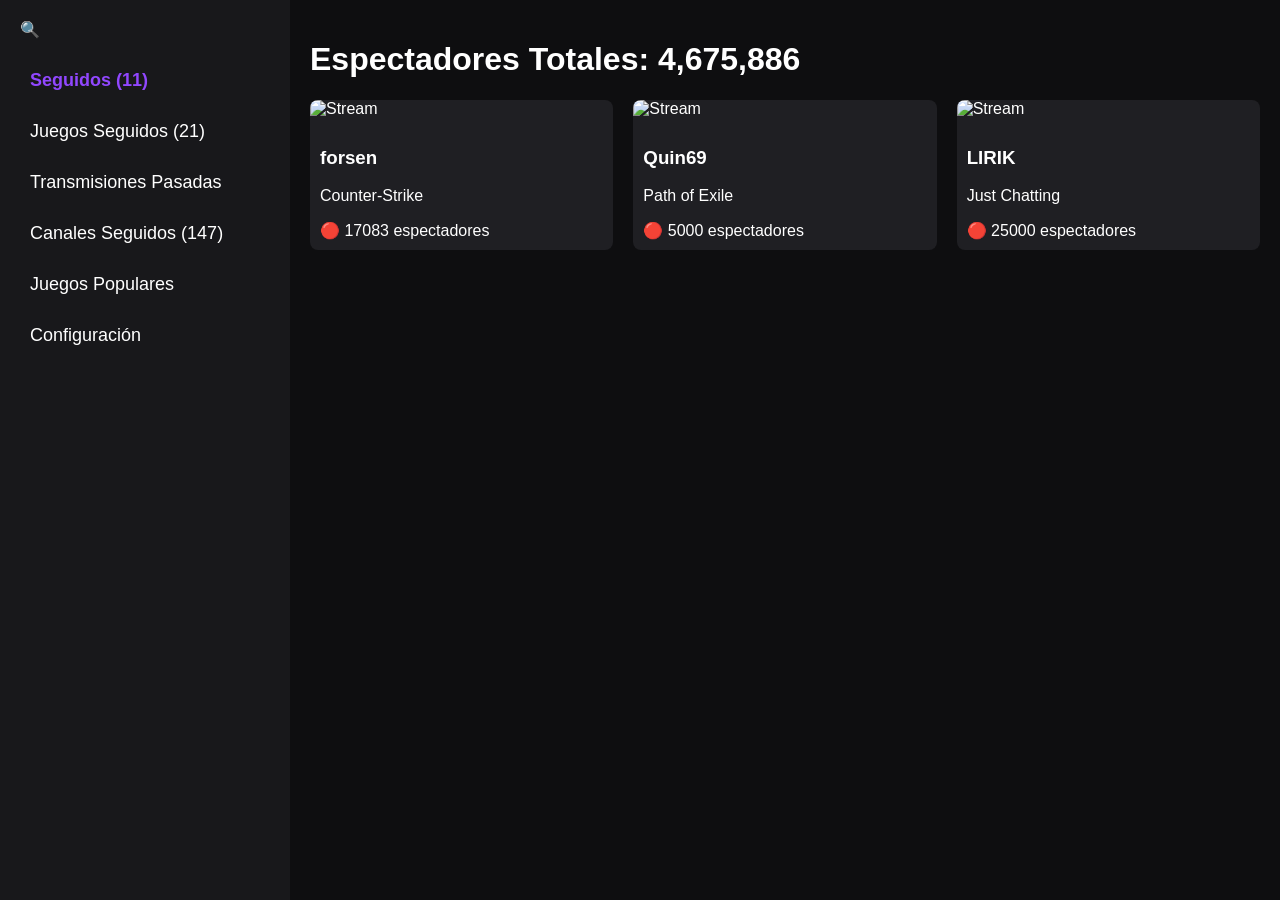
==== index.html @ 3d903c3f "Add files via upload" ====
<!DOCTYPE html>
<html>
<head>
    <meta charset="utf-8">
    <title>Twitch TV App</title>
    <link rel="stylesheet" href="style.css">
</head>
<body>
    <!-- Menú Lateral (Sidebar) -->
    <div class="sidebar">
        <div class="search-icon">🔍</div>
        <ul>
            <li class="active">Seguidos (11)</li>
            <li>Juegos Seguidos (21)</li>
            <li>Transmisiones Pasadas</li>
            <li>Canales Seguidos (147)</li>
            <li>Juegos Populares</li>
            <li>Configuración</li>
        </ul>
    </div>

    <!-- Contenido Principal -->
    <div class="main-content">
        <header>
            <h1>Espectadores Totales: 4,675,886</h1>
        </header>

        <!-- Cuadrícula de Streams (Imagen 5) -->
        <div class="stream-grid" id="stream-container">
            <!-- Aquí JavaScript inyectará las tarjetas de stream -->
        </div>
    </div>

    <script src="app.js"></script>
</body>
</html>
---- style.css ----
body {
    background-color: #0e0e10; /* Fondo oscuro de Twitch */
    color: white;
    font-family: 'Arial', sans-serif;
    margin: 0;
    display: flex;
    height: 100vh;
}

.sidebar {
    width: 250px;
    background-color: #18181b;
    padding: 20px;
}

.sidebar ul {
    list-style: none;
    padding: 0;
}

.sidebar li {
    padding: 15px 10px;
    font-size: 18px;
    cursor: pointer;
}

.sidebar li.active {
    color: #9147ff; /* Morado Twitch */
    font-weight: bold;
}

.main-content {
    flex: 1;
    padding: 20px;
    overflow-y: auto;
}

.stream-grid {
    display: grid;
    grid-template-columns: repeat(3, 1fr); /* 3 columnas para TV */
    gap: 20px;
}

.stream-card {
    background-color: #1f1f23;
    border-radius: 8px;
    overflow: hidden;
    cursor: pointer;
}

.stream-card img {
    width: 100%;
    height: 180px;
    object-fit: cover;
}

.stream-info {
    padding: 10px;
}
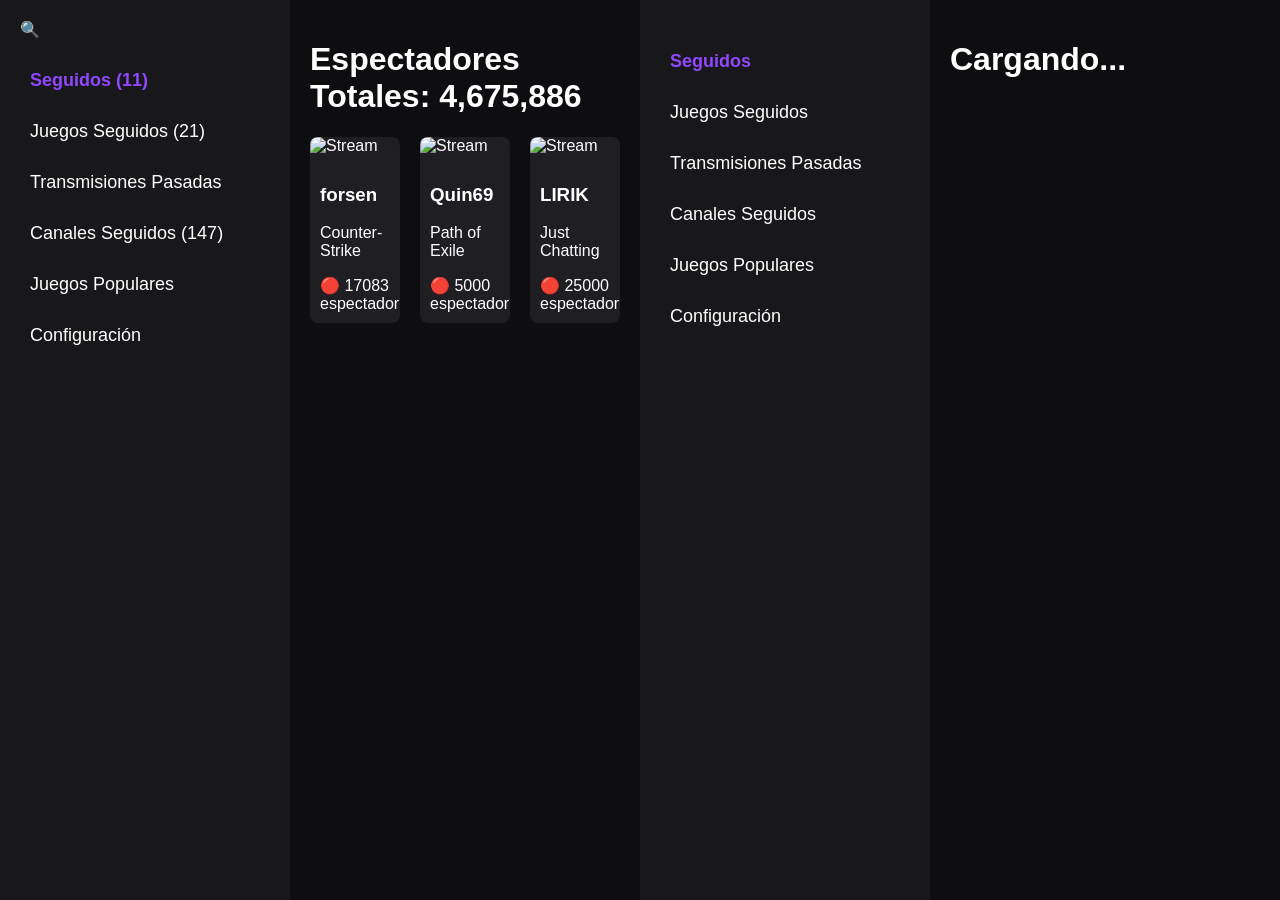
==== commit 8c0e2267: "Add HTML structure for Twitch TV App layout" ====
--- a/index.html
+++ b/index.html
@@ -33,4 +33,41 @@
 
     <script src="app.js"></script>
 </body>
-</html>+</html>
+<!DOCTYPE html>
+<html>
+<head>
+    <meta charset="utf-8">
+    <title>Twitch TV App</title>
+    <link rel="stylesheet" href="style.css">
+    <!-- API de Tizen para el control remoto -->
+    <script src="$WEBAPIS/webapis/webapis.js"></script>
+</head>
+<body>
+    <!-- Menú Lateral -->
+    <div class="sidebar">
+        <ul id="sidebar-menu">
+            <li class="active" data-section="followed">Seguidos</li>
+            <li data-section="games">Juegos Seguidos</li>
+            <li data-section="past">Transmisiones Pasadas</li>
+            <li data-section="channels">Canales Seguidos</li>
+            <li data-section="top">Juegos Populares</li>
+            <li data-section="settings">Configuración</li>
+        </ul>
+    </div>
+
+    <!-- Contenido Principal -->
+    <div class="main-content">
+        <header>
+            <h1 id="viewer-count">Cargando...</h1>
+        </header>
+
+        <!-- Cuadrícula de Streams -->
+        <div class="stream-grid" id="stream-container">
+            <!-- JavaScript inyectará las tarjetas aquí -->
+        </div>
+    </div>
+
+    <script src="app.js"></script>
+</body>
+</html>
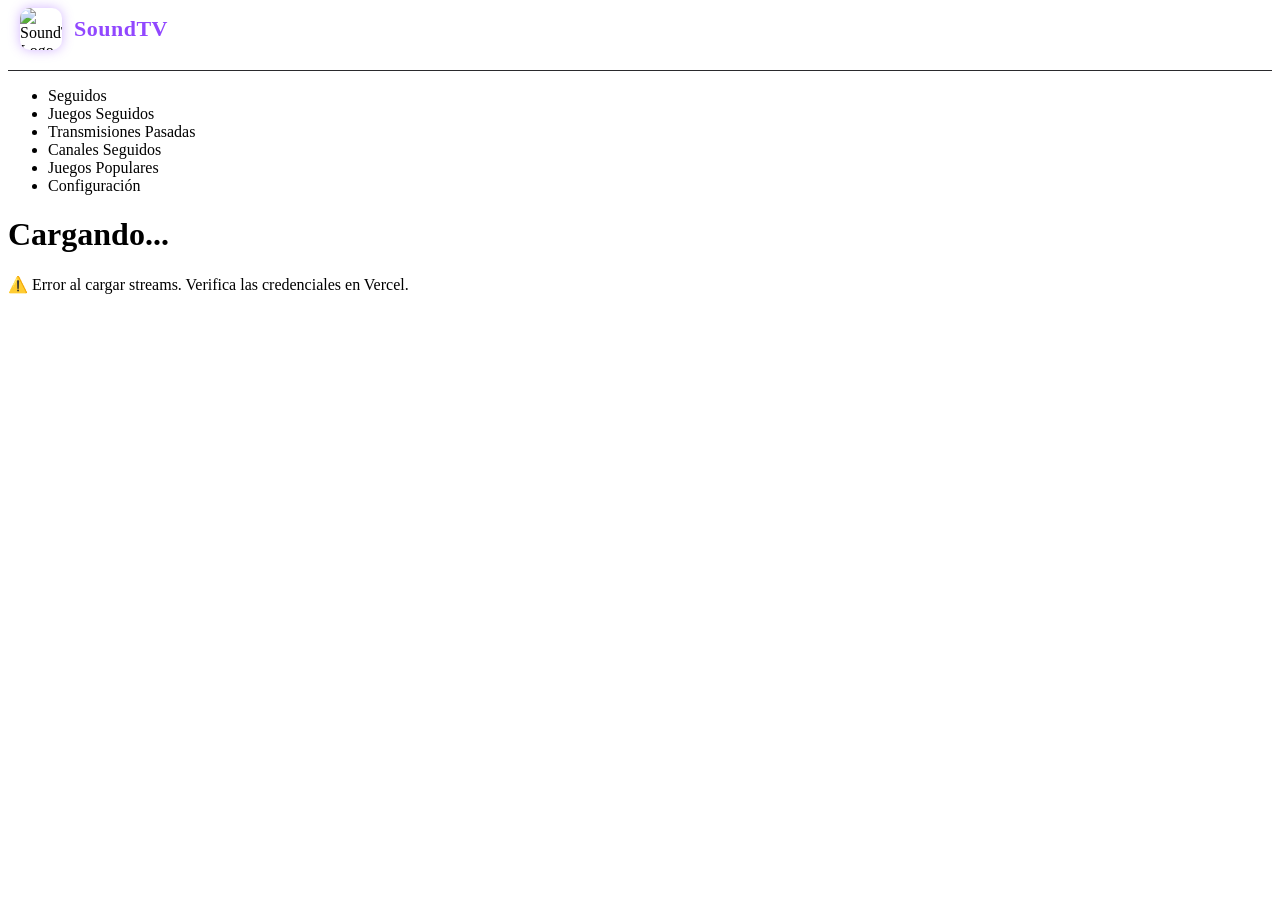
==== commit 6acf8ba0: "Add files via upload" ====
--- a/index.html
+++ b/index.html
@@ -1,73 +1,42 @@
 <!DOCTYPE html>
-<html>
+<html lang="es">
 <head>
     <meta charset="utf-8">
-    <title>Twitch TV App</title>
+    <meta name="viewport" content="width=device-width, initial-scale=1.0">
+    <title>SoundTV</title>
+    <link rel="icon" type="image/png" href="icon.png">
     <link rel="stylesheet" href="style.css">
+    <script src="$WEBAPIS/webapis/webapis.js" onerror="console.warn('Tizen no disponible')"></script>
 </head>
 <body>
-    <!-- Menú Lateral (Sidebar) -->
-    <div class="sidebar">
-        <div class="search-icon">🔍</div>
-        <ul>
-            <li class="active">Seguidos (11)</li>
-            <li>Juegos Seguidos (21)</li>
-            <li>Transmisiones Pasadas</li>
-            <li>Canales Seguidos (147)</li>
-            <li>Juegos Populares</li>
-            <li>Configuración</li>
+    <!-- Menú Lateral -->
+    <aside class="sidebar">
+        <div class="sidebar-logo">
+            <img src="icon.png" alt="SoundTV Logo" class="logo-img">
+            <span class="logo-text">SoundTV</span>
+        </div>
+        <ul id="sidebar-menu">
+            <li class="active" data-section="followed" tabindex="0">Seguidos</li>
+            <li data-section="games" tabindex="0">Juegos Seguidos</li>
+            <li data-section="past" tabindex="0">Transmisiones Pasadas</li>
+            <li data-section="channels" tabindex="0">Canales Seguidos</li>
+            <li data-section="top" tabindex="0">Juegos Populares</li>
+            <li data-section="settings" tabindex="0">Configuración</li>
         </ul>
-    </div>
+    </aside>
 
     <!-- Contenido Principal -->
-    <div class="main-content">
-        <header>
-            <h1>Espectadores Totales: 4,675,886</h1>
+    <main class="main-content">
+        <header class="top-bar">
+            <h1 id="viewer-count">Cargando...</h1>
+            <span class="status-dot" id="status"></span>
         </header>
 
-        <!-- Cuadrícula de Streams (Imagen 5) -->
-        <div class="stream-grid" id="stream-container">
-            <!-- Aquí JavaScript inyectará las tarjetas de stream -->
-        </div>
-    </div>
+        <section class="stream-grid" id="stream-container"></section>
+
+        <div id="loading" class="loading-message">Cargando streams de Twitch...</div>
+    </main>
 
     <script src="app.js"></script>
 </body>
-</html>
-<!DOCTYPE html>
-<html>
-<head>
-    <meta charset="utf-8">
-    <title>Twitch TV App</title>
-    <link rel="stylesheet" href="style.css">
-    <!-- API de Tizen para el control remoto -->
-    <script src="$WEBAPIS/webapis/webapis.js"></script>
-</head>
-<body>
-    <!-- Menú Lateral -->
-    <div class="sidebar">
-        <ul id="sidebar-menu">
-            <li class="active" data-section="followed">Seguidos</li>
-            <li data-section="games">Juegos Seguidos</li>
-            <li data-section="past">Transmisiones Pasadas</li>
-            <li data-section="channels">Canales Seguidos</li>
-            <li data-section="top">Juegos Populares</li>
-            <li data-section="settings">Configuración</li>
-        </ul>
-    </div>
-
-    <!-- Contenido Principal -->
-    <div class="main-content">
-        <header>
-            <h1 id="viewer-count">Cargando...</h1>
-        </header>
-
-        <!-- Cuadrícula de Streams -->
-        <div class="stream-grid" id="stream-container">
-            <!-- JavaScript inyectará las tarjetas aquí -->
-        </div>
-    </div>
-
-    <script src="app.js"></script>
-</body>
-</html>
+</html>
--- a/style.css
+++ b/style.css
@@ -1,59 +1,27 @@
-body {
-    background-color: #0e0e10; /* Fondo oscuro de Twitch */
-    color: white;
-    font-family: 'Arial', sans-serif;
-    margin: 0;
+/* ============================================
+   LOGO DE SOUNDTV
+   ============================================ */
+.sidebar-logo {
     display: flex;
-    height: 100vh;
+    align-items: center;
+    gap: 12px;
+    padding: 0 12px 20px;
+    border-bottom: 1px solid #2a2a2d;
+    margin-bottom: 16px;
 }
 
-.sidebar {
-    width: 250px;
-    background-color: #18181b;
-    padding: 20px;
+.logo-img {
+    width: 42px;
+    height: 42px;
+    border-radius: 10px;
+    object-fit: contain;
+    /* Un sutil glow morado para resaltar */
+    box-shadow: 0 0 12px rgba(145, 71, 255, 0.4);
 }
 
-.sidebar ul {
-    list-style: none;
-    padding: 0;
-}
-
-.sidebar li {
-    padding: 15px 10px;
-    font-size: 18px;
-    cursor: pointer;
-}
-
-.sidebar li.active {
-    color: #9147ff; /* Morado Twitch */
+.logo-text {
+    font-size: 22px;
     font-weight: bold;
-}
-
-.main-content {
-    flex: 1;
-    padding: 20px;
-    overflow-y: auto;
-}
-
-.stream-grid {
-    display: grid;
-    grid-template-columns: repeat(3, 1fr); /* 3 columnas para TV */
-    gap: 20px;
-}
-
-.stream-card {
-    background-color: #1f1f23;
-    border-radius: 8px;
-    overflow: hidden;
-    cursor: pointer;
-}
-
-.stream-card img {
-    width: 100%;
-    height: 180px;
-    object-fit: cover;
-}
-
-.stream-info {
-    padding: 10px;
+    color: #9147ff;
+    letter-spacing: 0.5px;
 }
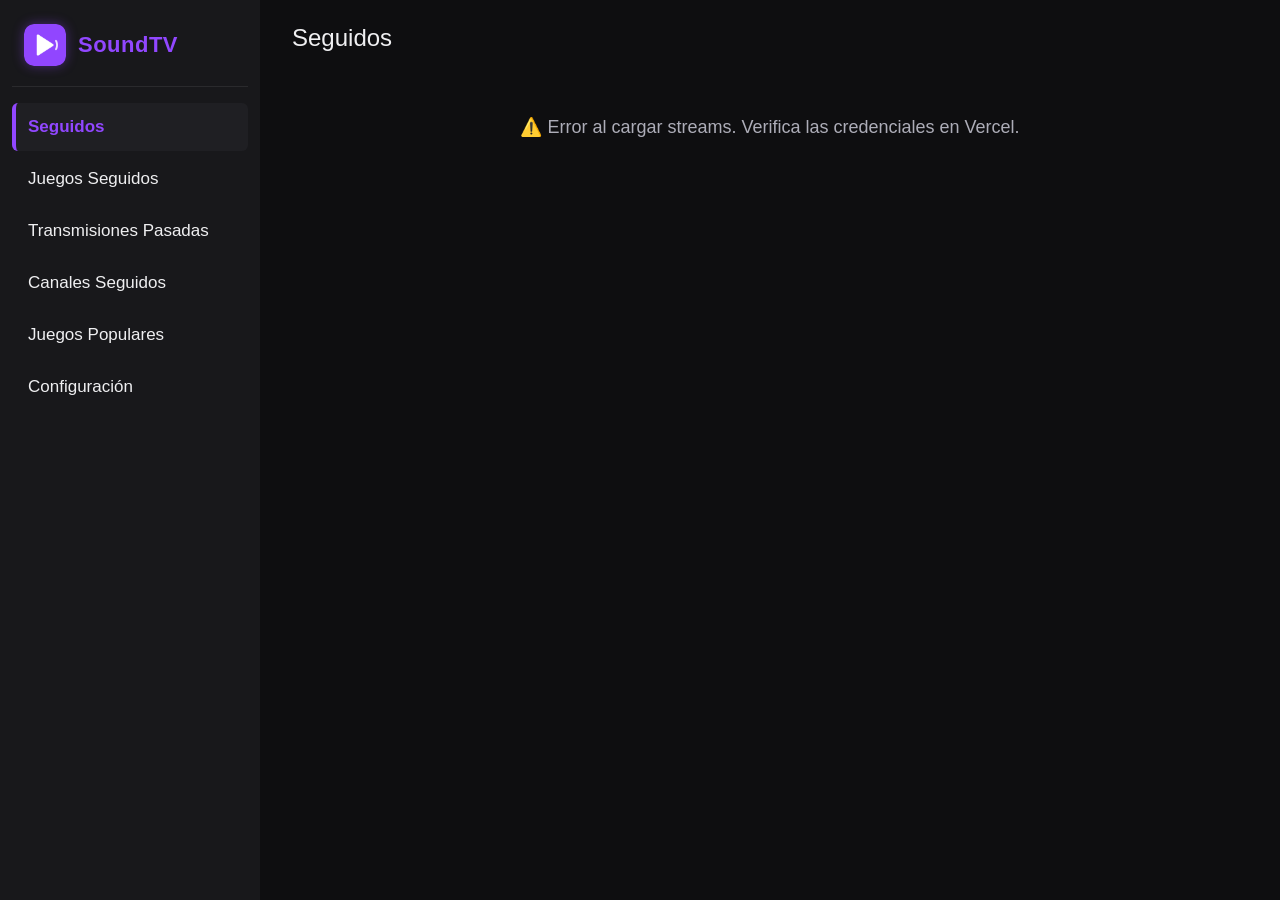
==== commit 3a7d7b94: "Update header and loading message in index.html" ====
--- a/index.html
+++ b/index.html
@@ -28,15 +28,15 @@
     <!-- Contenido Principal -->
     <main class="main-content">
         <header class="top-bar">
-            <h1 id="viewer-count">Cargando...</h1>
-            <span class="status-dot" id="status"></span>
+            <h1 id="page-title">Seguidos</h1>
+            <div class="user-area" id="user-area"></div>
         </header>
 
         <section class="stream-grid" id="stream-container"></section>
 
-        <div id="loading" class="loading-message">Cargando streams de Twitch...</div>
+        <div id="loading" class="loading-message">Cargando...</div>
     </main>
 
     <script src="app.js"></script>
 </body>
-</html>+</html>
--- a/style.css
+++ b/style.css
@@ -1,3 +1,21 @@
+/* ============================================
+   SoundTV - Estilos principales
+   ============================================ */
+* {
+    margin: 0;
+    padding: 0;
+    box-sizing: border-box;
+}
+
+body {
+    background-color: #0e0e10;
+    color: #efeff1;
+    font-family: 'Arial', 'Helvetica', sans-serif;
+    display: flex;
+    height: 100vh;
+    overflow: hidden;
+}
+
 /* ============================================
    LOGO DE SOUNDTV
    ============================================ */
@@ -15,7 +33,6 @@
     height: 42px;
     border-radius: 10px;
     object-fit: contain;
-    /* Un sutil glow morado para resaltar */
     box-shadow: 0 0 12px rgba(145, 71, 255, 0.4);
 }
 
@@ -24,4 +41,196 @@
     font-weight: bold;
     color: #9147ff;
     letter-spacing: 0.5px;
-}+}
+
+/* ============================================
+   SIDEBAR (Menú lateral)
+   ============================================ */
+.sidebar {
+    width: 260px;
+    background-color: #18181b;
+    padding: 24px 12px;
+    flex-shrink: 0;
+    overflow-y: auto;
+}
+
+#sidebar-menu {
+    list-style: none;
+}
+
+#sidebar-menu li {
+    padding: 14px 12px;
+    font-size: 17px;
+    cursor: pointer;
+    border-radius: 6px;
+    margin-bottom: 4px;
+    outline: none;
+    transition: background 0.15s ease;
+    border-left: 4px solid transparent;
+    color: #efeff1;
+}
+
+#sidebar-menu li:hover,
+#sidebar-menu li:focus {
+    background-color: #26262c;
+    border-left-color: #9147ff;
+}
+
+#sidebar-menu li.active {
+    color: #9147ff;
+    font-weight: bold;
+    background-color: #1f1f23;
+    border-left-color: #9147ff;
+}
+
+/* ============================================
+   CONTENIDO PRINCIPAL
+   ============================================ */
+.main-content {
+    flex: 1;
+    padding: 24px 32px;
+    overflow-y: auto;
+}
+
+.top-bar {
+    display: flex;
+    align-items: center;
+    gap: 12px;
+    margin-bottom: 24px;
+}
+
+.top-bar h1 {
+    font-size: 24px;
+    font-weight: 500;
+    color: #efeff1;
+}
+
+.status-dot {
+    width: 10px;
+    height: 10px;
+    border-radius: 50%;
+    background-color: #00f593;
+    box-shadow: 0 0 8px #00f593;
+    animation: pulse 2s infinite;
+}
+
+@keyframes pulse {
+    0%, 100% { opacity: 1; }
+    50% { opacity: 0.4; }
+}
+
+/* ============================================
+   CUADRÍCULA DE STREAMS
+   ============================================ */
+.stream-grid {
+    display: grid;
+    grid-template-columns: repeat(3, 1fr);
+    gap: 20px;
+}
+
+.stream-card {
+    background-color: #1f1f23;
+    border-radius: 8px;
+    overflow: hidden;
+    cursor: pointer;
+    outline: none;
+    border: 3px solid transparent;
+    transition: transform 0.2s ease, border-color 0.2s ease;
+}
+
+.stream-card img {
+    width: 100%;
+    height: 160px;
+    object-fit: cover;
+    display: block;
+}
+
+.stream-info {
+    padding: 12px;
+}
+
+.stream-info h3 {
+    font-size: 16px;
+    margin-bottom: 4px;
+    color: #efeff1;
+    white-space: nowrap;
+    overflow: hidden;
+    text-overflow: ellipsis;
+}
+
+.stream-info p {
+    font-size: 13px;
+    color: #adadb8;
+    margin-bottom: 6px;
+    white-space: nowrap;
+    overflow: hidden;
+    text-overflow: ellipsis;
+}
+
+.stream-info span {
+    font-size: 12px;
+    color: #ff4d4d;
+    font-weight: bold;
+}
+
+/* ============================================
+   FOCO (Control remoto)
+   ============================================ */
+.stream-card:focus {
+    border-color: #9147ff;
+    transform: scale(1.05);
+    box-shadow: 0 0 20px rgba(145, 71, 255, 0.6);
+    z-index: 10;
+}
+
+#sidebar-menu li:focus {
+    background-color: #26262c;
+}
+
+/* ============================================
+   MENSAJE DE CARGA
+   ============================================ */
+.loading-message {
+    text-align: center;
+    padding: 40px;
+    color: #adadb8;
+    font-size: 18px;
+}
+
+/* ============================================
+   REPRODUCTOR (player.html)
+   ============================================ */
+.player-body {
+    background-color: #000;
+    display: block;
+    width: 100vw;
+    height: 100vh;
+    overflow: hidden;
+}
+
+#twitchPlayer {
+    width: 100%;
+    height: 100%;
+    border: none;
+}
+
+.player-back-hint {
+    position: fixed;
+    bottom: 20px;
+    left: 20px;
+    background: rgba(0, 0, 0, 0.7);
+    color: white;
+    padding: 10px 16px;
+    border-radius: 6px;
+    font-size: 14px;
+    z-index: 100;
+}
+
+/* ============================================
+   RESPONSIVE
+   ============================================ */
+@media (max-width: 1400px) {
+    .stream-grid {
+        grid-template-columns: repeat(2, 1fr);
+    }
+}
